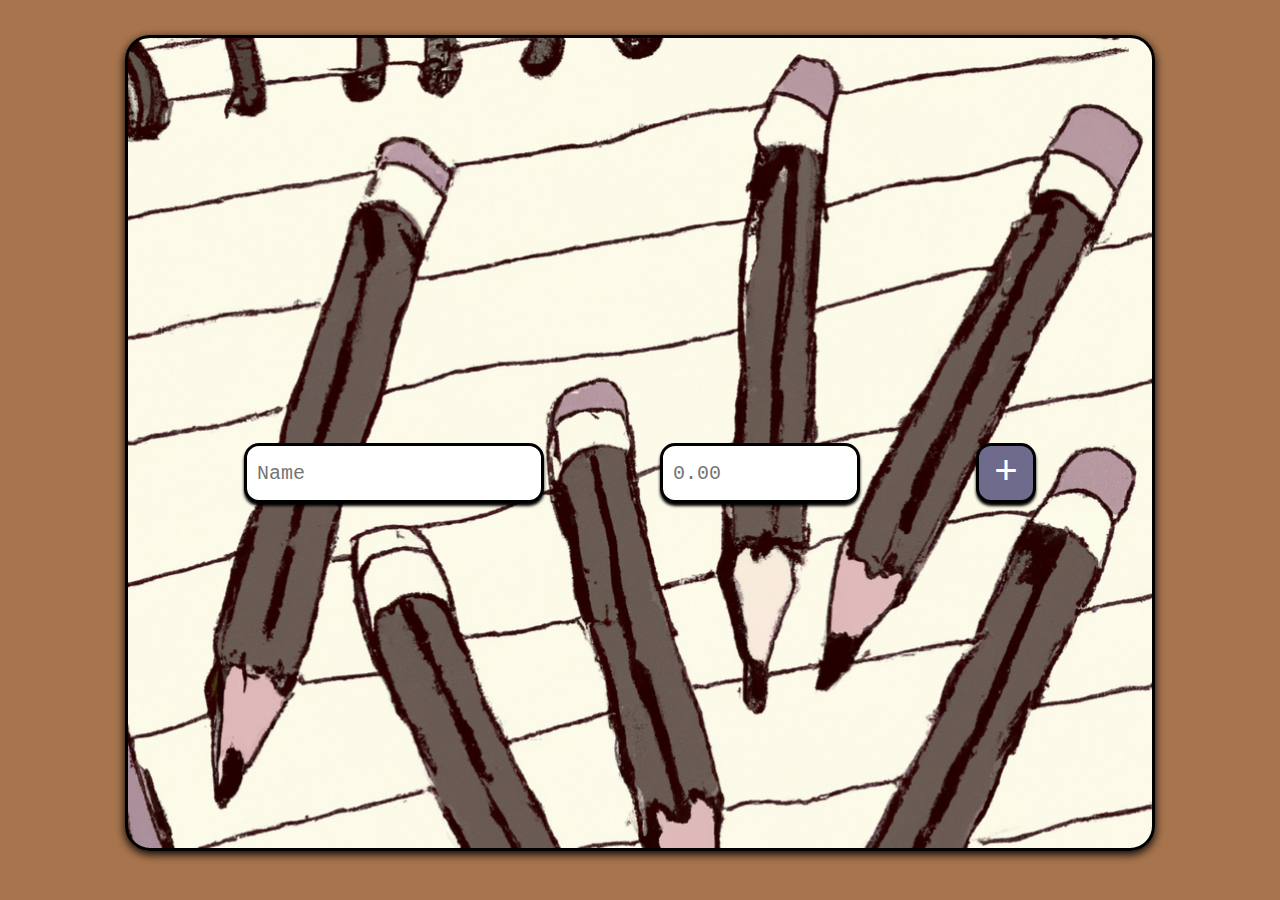
==== Calculate.html @ 2689ed40 "renamed html files" ====
<!DOCTYPE html>
<html lang="en">
<head>
    <meta charset="UTF-8">
    <meta http-equiv="X-UA-Compatible" content="IE=edge">
    <meta name="viewport" content="width=device-width, initial-scale=1.0">
    <link rel="stylesheet" href="styles/styleCalculatePage.css">
    <title>CostEqualizer</title>
</head>
<body>

    <main>
        <div id="entriesBox">
            <div class="scrollBox">
                <ul id="listOfEntries"></ul> 
                <ul id="tally">
                    <li id="total"></li>
                    <li id="equalAmount"></li>
                </ul>
            </div>
        </div>

        <div class="input-box">
            <input type="text" placeholder="Name" id="name">
            <input type="number" placeholder="0.00" id="amount">
            <button id="addEntryBtn">+</button>
        </div>  

        <button id="CalculateBtn">Calculate</button>

        <div id="resultsBox">
            <div class="scrollBox">
                <ul id="listOfResults"></ul>
            </div>
        </div>
        
        <button id="StartOverBtn">Start Over</button>
        
        <script src="scripts/dataEntry.js"></script>
    </main>

</body>
</html>
---- styles/styleCalculatePage.css ----
body {
    font-family: 'Courier New', Courier, monospace;
    display: flex;
    justify-content: center;
    align-items: center;
    background-color: #a7744e;
    padding: 3vh 0;
    text-align: center;
}

main {
    height: 90vh;
    width: 80vw;
    min-width: 340px;
    max-height: 900px;
    display: grid;
    grid-template-rows: 1fr 1fr;
    grid-template-columns: 1fr;
    justify-items: center;
    border: 3px solid black;
    border-radius: 25px;
    box-shadow: 0 3px 10px black;
    background-image: url(".././assets/background-pencils.png");
    background-repeat: no-repeat;
    background-size: cover;
}

#CalculateBtn, #StartOverBtn {
    display: none;
}

.input-box {
    grid-row: 2;
    grid-column: 1;
    display: flex;
    justify-content: space-evenly;
    flex-wrap: wrap;
    width: 100%;
    height: 25vh;
    margin-top: 0;
}

#entriesBox, input, #addEntryBtn, #CalculateBtn, #StartOverBtn, #resultsBox {
    border-radius: 15px;
    
    border: 3px solid black;
    box-shadow: 0 3px 3px black;
    -webkit-transition: 0.5s;
    transition: 0.5s;
}

input {
    font-family: 'Courier New', Courier, monospace;
    height: 60px;
    padding: 10px 10px;
    box-sizing: border-box;
    background-color: white;
    outline: none;
    font-size: 20px;
}

#amount{
    width: 200px;
}

#name {
    width: 300px;
}

input:focus{
    -webkit-transition: 0.5s;
    transition: 0.5s;
}

input:-webkit-autofill {
-webkit-box-shadow: 0 0 0 50px white inset !important;
}

#addEntryBtn, #CalculateBtn, #StartOverBtn {
    font-family: 'Geogia', Courier, monospace;
    height: 60px;
    width: 60px;
    color: white;
    background-color: #6f6b8d;
    outline: none;
    cursor: pointer;
    text-align: center;
}

#CalculateBtn, #StartOverBtn {
    grid-row: 2;
    grid-column: 1;
    margin-bottom: 30px;
    align-self: end;
    width: 200px;
    font-size: 20px;
}

#addEntryBtn:focus {
    box-shadow: none;
}

#addEntryBtn{
    font-size: 40px;
}

#StartOverBtn {
    grid-row: 2;
    grid-column: 1;
    align-self: end;
}

#entriesBox, #resultsBox {
    display: none;
    grid-row: 1;
    grid-column: 1;
    background-color: white;
    width: auto;
    height: auto;
    max-height: 30vh;
    max-width: 80vw;
    min-width: 50%;
    flex-direction: column;
    align-self: center;
    font-size: 16px;
}

#resultsBox {
    display: none;
    grid-row: 2;
    grid-column: 1;
    align-self: start;
    font-weight: bold;
}

.scrollBox {
    height: 100%;
    overflow-y: scroll;
    display: flex;
    flex-direction: column;
    align-items: center;
}

li {
    padding: 2px;
    list-style-type: none;
}

/* #listOfResults li{
    border-bottom-style: dotted;
} */

#listOfEntries, #tally, #listOfResults {
    padding: 0 15px 10px 15px;
    border-bottom-style: dotted;   
    text-align: left;
}

#listOfResults{
    border-bottom-style: none; 
}

#tally {
    border-bottom-style: none;
    margin: 0 0;
}

@media screen and (min-width: 650px){

    #entriesBox, #resultsBox {
        font-size: 20px;
    }
}
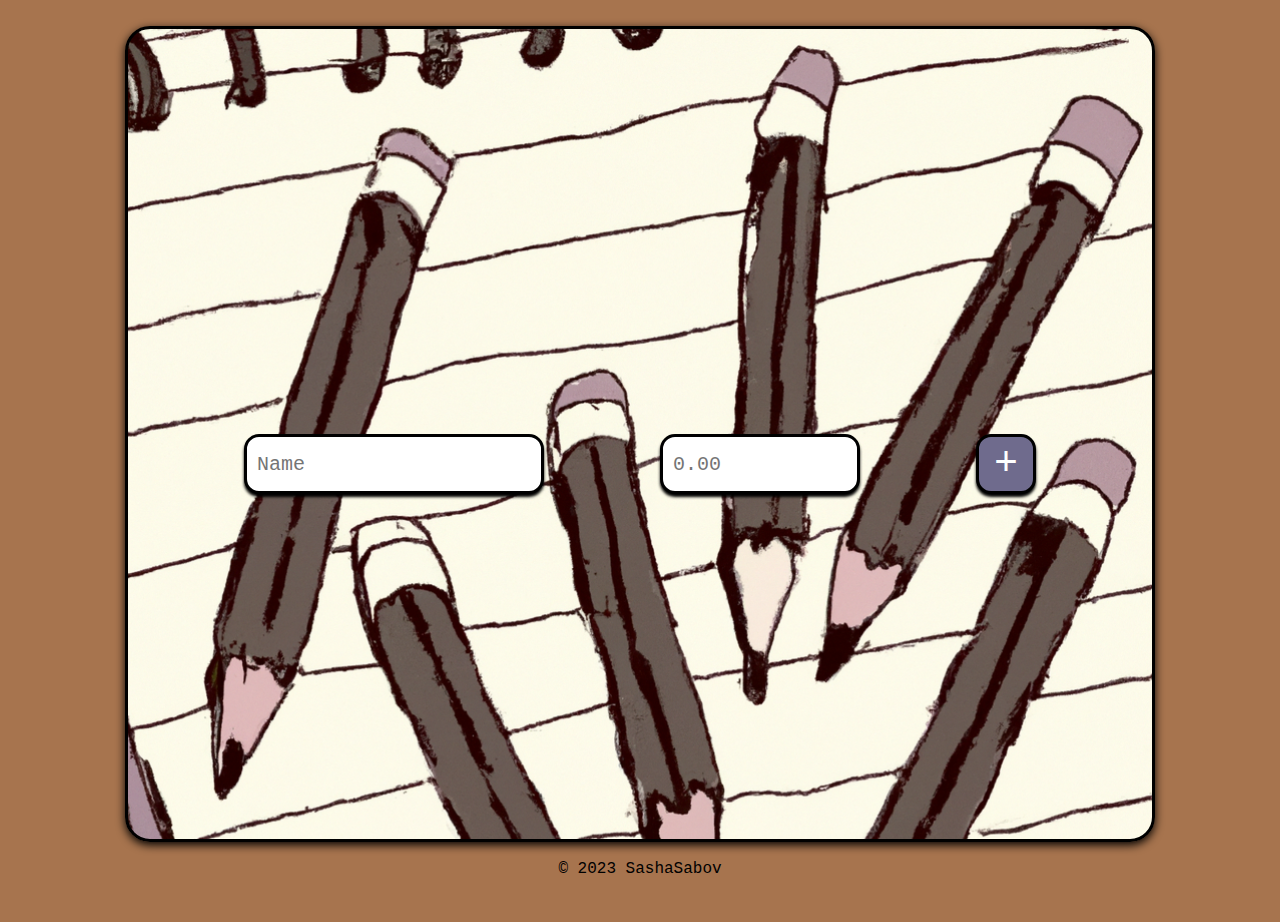
==== commit a53242f6: "Copyright added to Calculate page" ====
--- a/Calculate.html
+++ b/Calculate.html
@@ -39,5 +39,9 @@
         <script src="scripts/dataEntry.js"></script>
     </main>
 
+    <footer>
+        <span>&copy; 2023 SashaSabov</span>
+    </footer>
+    
 </body>
 </html>--- a/styles/styleCalculatePage.css
+++ b/styles/styleCalculatePage.css
@@ -4,8 +4,9 @@
     justify-content: center;
     align-items: center;
     background-color: #a7744e;
-    padding: 3vh 0;
+    padding: 2vh 0;
     text-align: center;
+    flex-direction: column;
 }
 
 main {
@@ -25,8 +26,37 @@
     background-size: cover;
 }
 
+footer {
+    margin: 2vh;
+}
+
 #CalculateBtn, #StartOverBtn {
     display: none;
+}
+
+#editBtn, #saveBtn {
+    border: none;
+    background-image: url(".././assets/edit.png");
+    background-size: cover;
+    width: 20px;
+    height: 20px;
+    margin-left: 5px;
+    cursor: pointer;
+}
+
+#saveBtn {
+    background-image: url(".././assets/save.png");
+}
+
+#editName, #editAmount {
+    display: inline-block;
+    border: 2px solid darkgrey;
+    box-shadow: none;
+    margin-right: 5px;
+    padding: 0;
+    margin: 5px;
+    text-align: center;
+    height: 40px;
 }
 
 .input-box {
@@ -36,13 +66,13 @@
     justify-content: space-evenly;
     flex-wrap: wrap;
     width: 100%;
-    height: 25vh;
+    height: 20vh;
     margin-top: 0;
+    margin-bottom: 2px;
 }
 
 #entriesBox, input, #addEntryBtn, #CalculateBtn, #StartOverBtn, #resultsBox {
     border-radius: 15px;
-    
     border: 3px solid black;
     box-shadow: 0 3px 3px black;
     -webkit-transition: 0.5s;
@@ -65,6 +95,7 @@
 
 #name {
     width: 300px;
+    margin-bottom: 20px;
 }
 
 input:focus{
@@ -79,7 +110,6 @@
 #addEntryBtn, #CalculateBtn, #StartOverBtn {
     font-family: 'Geogia', Courier, monospace;
     height: 60px;
-    width: 60px;
     color: white;
     background-color: #6f6b8d;
     outline: none;
@@ -90,7 +120,8 @@
 #CalculateBtn, #StartOverBtn {
     grid-row: 2;
     grid-column: 1;
-    margin-bottom: 30px;
+    margin-top: 2px;
+    margin-bottom: 5vh;
     align-self: end;
     width: 200px;
     font-size: 20px;
@@ -102,6 +133,10 @@
 
 #addEntryBtn{
     font-size: 40px;
+    /* height: 60px; */
+    width: 60px;
+    padding: 0;
+    margin-bottom: 2px;
 }
 
 #StartOverBtn {
@@ -142,22 +177,23 @@
 }
 
 li {
-    padding: 2px;
+    /* display: flex; */
+    /* flex-wrap: wrap; */
+    padding: 3px;
     list-style-type: none;
 }
-
-/* #listOfResults li{
-    border-bottom-style: dotted;
-} */
 
 #listOfEntries, #tally, #listOfResults {
     padding: 0 15px 10px 15px;
     border-bottom-style: dotted;   
     text-align: left;
+    margin: 5px;
 }
 
 #listOfResults{
     border-bottom-style: none; 
+    padding-bottom: 0
+    
 }
 
 #tally {
@@ -165,10 +201,48 @@
     margin: 0 0;
 }
 
+/* footer {
+    margin-bottom: 0;
+} */
+
 @media screen and (min-width: 650px){
 
     #entriesBox, #resultsBox {
         font-size: 20px;
     }
-}
-
+
+    #addEntryBtn {
+        height: 60px;
+        width: 60px;
+    }
+
+    #CalculateBtn, #StartOverBtn{
+        margin-bottom: 30px; 
+    }
+}
+
+@media screen and (max-height: 400px){
+
+    #CalculateBtn, #StartOverBtn {
+        height: 45px;
+        margin-bottom: 3vh;
+    }
+
+    #amount {
+        width: 150px;
+        /* margin-bottom: 5px; */
+    }
+    
+    #name {
+        width: 250px;
+        /* margin-bottom: 5px; */
+    }
+
+    #resultsBox{
+        max-height: 25vh;
+    }
+
+}
+
+
+
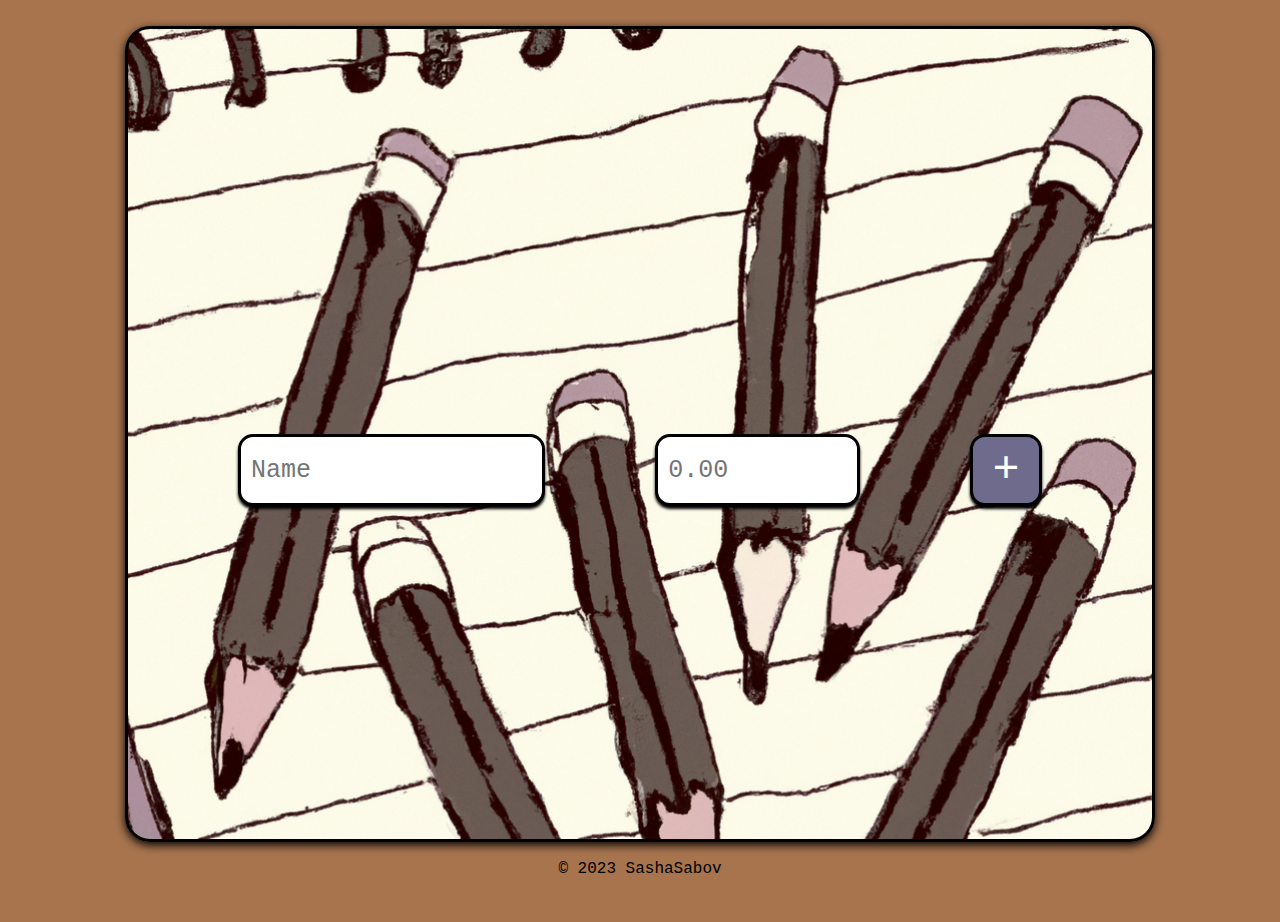
==== commit 9290deff: "added meta tag" ====
--- a/Calculate.html
+++ b/Calculate.html
@@ -1,11 +1,13 @@
 <!DOCTYPE html>
 <html lang="en">
 <head>
+    <link rel="stylesheet" href="styles/styleCalculatePage.css">
     <meta charset="UTF-8">
     <meta http-equiv="X-UA-Compatible" content="IE=edge">
     <meta name="viewport" content="width=device-width, initial-scale=1.0">
-    <link rel="stylesheet" href="styles/styleCalculatePage.css">
-    <title>CostEqualizer</title>
+    <!----<meta name="image" property="og:image" content="[Image URL here]"> -->
+    <meta name="author" content="SashaSabov">
+    <title>CostEqualizer - Split Expenses Calculator</title>
 </head>
 <body>
 
@@ -26,7 +28,7 @@
             <button id="addEntryBtn">+</button>
         </div>  
 
-        <button id="CalculateBtn">Calculate</button>
+        <button id="calculateBtn">Calculate</button>
 
         <div id="resultsBox">
             <div class="scrollBox">
@@ -34,13 +36,13 @@
             </div>
         </div>
         
-        <button id="StartOverBtn">Start Over</button>
+        <button id="startOverBtn">Start Over</button>
         
         <script src="scripts/dataEntry.js"></script>
     </main>
 
     <footer>
-        <span>&copy; 2023 SashaSabov</span>
+        <span>&copy; <time>2023</time> SashaSabov</span>
     </footer>
     
 </body>
--- a/styles/styleCalculatePage.css
+++ b/styles/styleCalculatePage.css
@@ -30,7 +30,7 @@
     margin: 2vh;
 }
 
-#CalculateBtn, #StartOverBtn {
+#calculateBtn, #startOverBtn {
     display: none;
 }
 
@@ -57,6 +57,7 @@
     margin: 5px;
     text-align: center;
     height: 40px;
+    font-size: 16px;
 }
 
 .input-box {
@@ -71,7 +72,7 @@
     margin-bottom: 2px;
 }
 
-#entriesBox, input, #addEntryBtn, #CalculateBtn, #StartOverBtn, #resultsBox {
+#entriesBox, input, #addEntryBtn, #calculateBtn, #startOverBtn, #resultsBox {
     border-radius: 15px;
     border: 3px solid black;
     box-shadow: 0 3px 3px black;
@@ -89,7 +90,7 @@
     font-size: 20px;
 }
 
-#amount{
+#amount {
     width: 200px;
 }
 
@@ -107,7 +108,7 @@
 -webkit-box-shadow: 0 0 0 50px white inset !important;
 }
 
-#addEntryBtn, #CalculateBtn, #StartOverBtn {
+#addEntryBtn, #calculateBtn, #startOverBtn {
     font-family: 'Geogia', Courier, monospace;
     height: 60px;
     color: white;
@@ -117,7 +118,7 @@
     text-align: center;
 }
 
-#CalculateBtn, #StartOverBtn {
+#calculateBtn, #startOverBtn {
     grid-row: 2;
     grid-column: 1;
     margin-top: 2px;
@@ -132,14 +133,13 @@
 }
 
 #addEntryBtn{
-    font-size: 40px;
-    /* height: 60px; */
+    font-size: 45px;
     width: 60px;
     padding: 0;
     margin-bottom: 2px;
 }
 
-#StartOverBtn {
+#startOverBtn {
     grid-row: 2;
     grid-column: 1;
     align-self: end;
@@ -158,6 +158,8 @@
     flex-direction: column;
     align-self: center;
     font-size: 16px;
+    overflow: hidden;
+    resize:both;
 }
 
 #resultsBox {
@@ -174,11 +176,10 @@
     display: flex;
     flex-direction: column;
     align-items: center;
+    padding-right: 0;
 }
 
 li {
-    /* display: flex; */
-    /* flex-wrap: wrap; */
     padding: 3px;
     list-style-type: none;
 }
@@ -193,7 +194,6 @@
 #listOfResults{
     border-bottom-style: none; 
     padding-bottom: 0
-    
 }
 
 #tally {
@@ -201,48 +201,82 @@
     margin: 0 0;
 }
 
-/* footer {
-    margin-bottom: 0;
-} */
-
 @media screen and (min-width: 650px){
 
     #entriesBox, #resultsBox {
         font-size: 20px;
+        border-radius: 15px;
     }
 
     #addEntryBtn {
-        height: 60px;
-        width: 60px;
-    }
-
-    #CalculateBtn, #StartOverBtn{
+        height: 8vh;
+        width: 8vh;
+    }
+
+    #amount {
+        width: 20%;
+    }
+    
+    #name {
+        width: 30%;
+        margin-bottom: 20px;
+    }
+
+    #editName, #editAmount {
+        font-size: 20px;
+    }
+
+    #calculateBtn, #startOverBtn{
         margin-bottom: 30px; 
     }
+
+    input {
+        height: 8vh;
+        font-size: 25px;
+    }
+
+    #listOfEntries, #listOfResults{
+        margin-top: 10px;
+        margin-bottom: 10px;;
+    }
 }
 
 @media screen and (max-height: 400px){
 
-    #CalculateBtn, #StartOverBtn {
-        height: 45px;
+    #calculateBtn, #startOverBtn {
+        height: 50px;
         margin-bottom: 3vh;
+    }
+
+    input {
+        margin-top: 5px;
+        height: 50px;
+        font-size: 20px;
+    }
+
+    #addEntryBtn {
+        width: 50px;
+        height: 50px;
+        padding: 0;
+        margin-bottom: 0;
+        margin-top: 5px;
+        font-size: 30px;
     }
 
     #amount {
         width: 150px;
-        /* margin-bottom: 5px; */
     }
     
     #name {
         width: 250px;
-        /* margin-bottom: 5px; */
     }
 
     #resultsBox{
         max-height: 25vh;
     }
-
-}
-
-
-
+}
+
+
+
+
+
